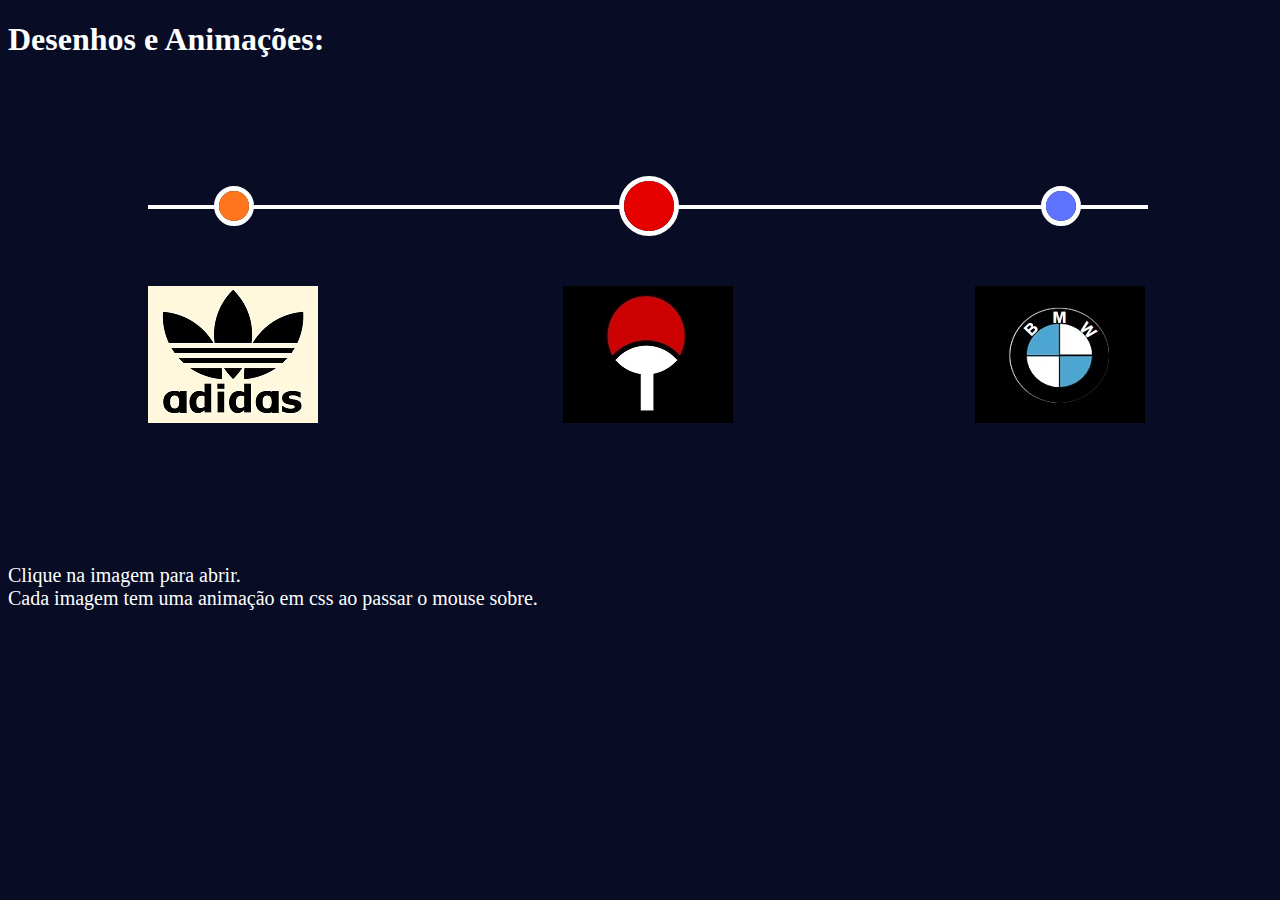
==== index.html @ 672aa7b4 "Git pages" ====
<!DOCTYPE html>
<html lang="en">
<head>
    <meta charset="UTF-8">
    <meta name="viewport" content="width=device-width, initial-scale=1.0">
    <title>Desenhos e Animações em CSS</title>
    <link rel="stylesheet" href="index.css">
</head>
<body>
    <h1>Desenhos e Animações:</h1>

    <div class="line"></div>

    <a href="src/Logo_ADIDAS/adidas.html" target="_blank">
        <div class="adidas">
            <div class="case1"></div>
            <div class="item1"></div>
        </div>
    </a>

    
    <a href="src/Logo_BMW/bmw.html" target="_blank">
        <div class="bmw">
            <div class="case2"></div>
            <div class="item2"></div>
        </div>
    </a>

    <a href="src/Uchiha_symbol/uchiha.html" target="_blank">
        <div class="uchiha">
            <div class="case3"></div>
            <div class="item3"></div>
        </div>
    </a>

    <footer>Clique na imagem para abrir. <br> Cada imagem tem uma animação em css ao passar o mouse sobre.</footer>
</body>
</html>
---- index.css ----
body{
    text-align: center;
    color: white;
    background-color: rgb(8, 12, 37);
}

h1{
    text-align: left;
}

footer {
    text-align: left;
    font-size: 20px;
    margin-top: calc(40%);
}

.line{
    position: absolute;
    margin-top: 125px;
    margin-left: calc(50% - 500px);
    width: 1000px;
    height: 1px;
    border-top: solid white 4px;
}

.adidas{
    position: absolute;
    background-image: url(src/adidas.jpg);
    width: 170px;
    height: 137px;
    margin-left:  calc(50% - 500px);
    margin-top: 206px;
}

.case1{
    position: absolute;
    content: "";
    width: 30px;
    height: 30px;
    border-radius: 50%;
    background-color: rgb(8, 12, 37);
    border: solid white 5px;
    margin-top: -100px;
    margin-left: 66px;
}

.item1{
    position: absolute;
    width: 30px;
    height: 30px;
    margin-top: 20px;
    border-radius: 50%;
    background-color: rgb(255, 118, 29);
    margin-top: -95px;
    margin-left: 71px;
    animation: girar 0.5s;
    animation-iteration-count: infinite;
    animation-play-state: paused;
}

.adidas:hover .item1{
    animation-play-state: running;
}

@keyframes girar{
    100%{ transform: rotateY(180deg);}
}

.uchiha{
    position: absolute;
    background-image: url(src/uchiha.jpg);
    width: 170px;
    height: 137px;
    margin-left:  calc(50% - 85px);
    margin-top: 206px;
}

.case3{
    position: absolute;
    content: "";
    width: 50px;
    height: 50px;
    border-radius: 50%;
    background-color: rgb(8, 12, 37);
    border: solid white 5px;
    margin-top: -110px;
    margin-left: 56px;
}

.item3{
    position: absolute;
    width: 50px;
    height: 50px;
    margin-top: 20px;
    border-radius: 50%;
    background-color: rgb(230, 0, 0);
    margin-top: -105px;
    margin-left: 61px;
    animation: girar 0.5s;
    animation-iteration-count: infinite;
    animation-play-state: paused;
}

.uchiha:hover .item3{
    animation-play-state: running;
}

.bmw{
    position: absolute;
    background-image: url(src/bmw.jpg);
    width: 170px;
    height: 137px;
    margin-left:  calc(50% + 327px);
    margin-top: 206px;
}

.case2{
    position: absolute;
    content: "";
    width: 30px;
    height: 30px;
    border-radius: 50%;
    background-color: rgb(8, 12, 37);
    border: solid white 5px;
    margin-top: -100px;
    margin-left: 66px;
}

.item2{
    position: absolute;
    width: 30px;
    height: 30px;
    margin-top: 20px;
    border-radius: 50%;
    background-color: rgb(94, 115, 255);
    margin-top: -95px;
    margin-left: 71px;
    animation: girar 0.5s;
    animation-iteration-count: infinite;
    animation-play-state: paused;
}

.bmw:hover .item2{
    animation-play-state: running;
}
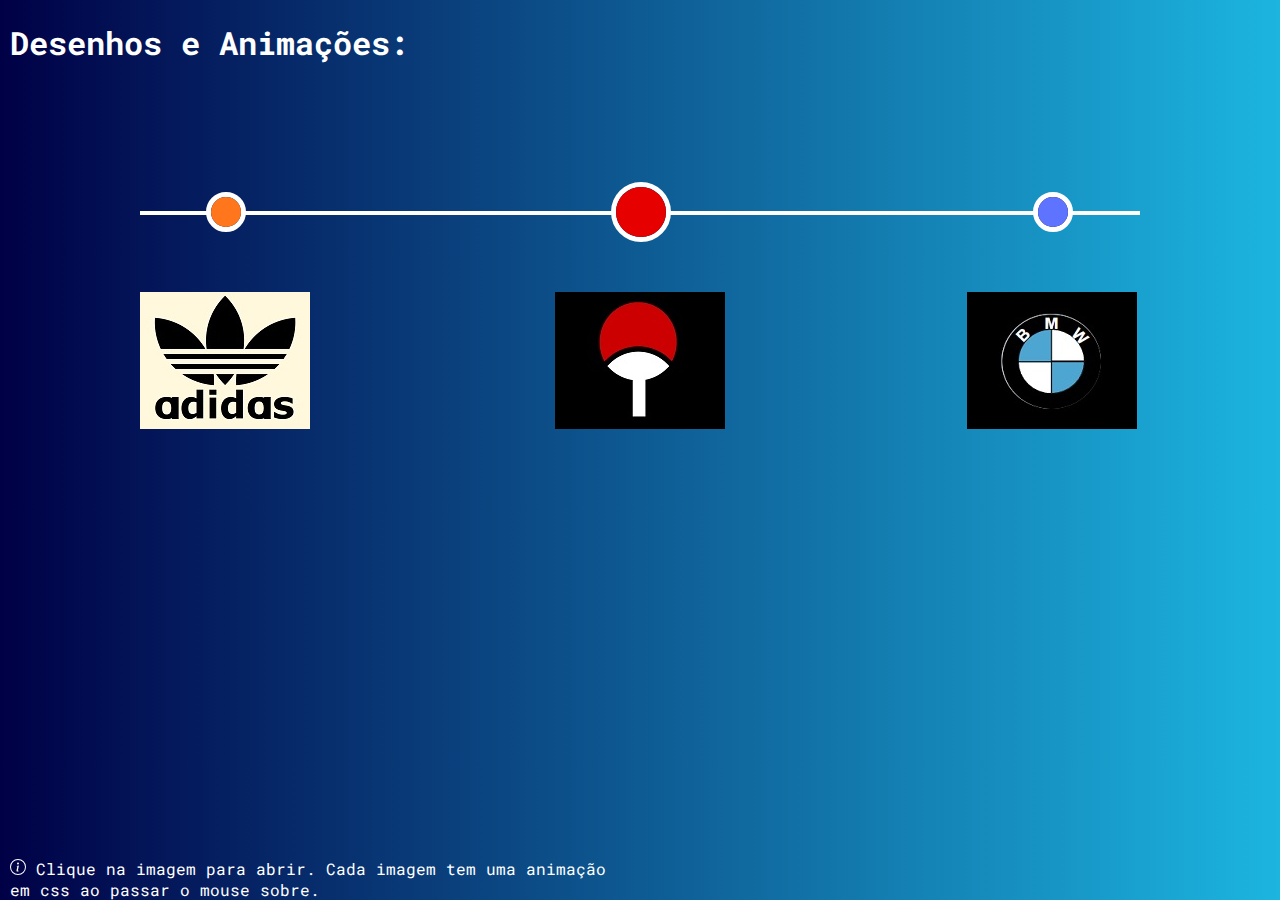
==== commit 85296af4: "some modifications" ====
--- a/index.html
+++ b/index.html
@@ -1,38 +1,55 @@
 <!DOCTYPE html>
 <html lang="en">
+
 <head>
     <meta charset="UTF-8">
     <meta name="viewport" content="width=device-width, initial-scale=1.0">
     <title>Desenhos e Animações em CSS</title>
     <link rel="stylesheet" href="index.css">
+    <link rel="preconnect" href="https://fonts.googleapis.com">
+    <link rel="preconnect" href="https://fonts.gstatic.com" crossorigin>
+    <link href="https://fonts.googleapis.com/css2?family=Roboto+Mono:wght@100&display=swap" rel="stylesheet">
 </head>
+
 <body>
     <h1>Desenhos e Animações:</h1>
+   
+    <div class="animations">
+        <div class="line"></div>
 
-    <div class="line"></div>
-
-    <a href="src/Logo_ADIDAS/adidas.html" target="_blank">
-        <div class="adidas">
-            <div class="case1"></div>
-            <div class="item1"></div>
-        </div>
-    </a>
+        <a href="src/Logo_ADIDAS/adidas.html" target="_blank">
+            <div class="adidas">
+                <div class="case1"></div>
+                <div class="item1"></div>
+            </div>
+        </a>
+    
+    
+        <a href="src/Logo_BMW/bmw.html" target="_blank">
+            <div class="bmw">
+                <div class="case2"></div>
+                <div class="item2"></div>
+            </div>
+        </a>
+    
+        <a href="src/Uchiha_symbol/uchiha.html" target="_blank">
+            <div class="uchiha">
+                <div class="case3"></div>
+                <div class="item3"></div>
+            </div>
+        </a>
+    
+    </div>
 
     
-    <a href="src/Logo_BMW/bmw.html" target="_blank">
-        <div class="bmw">
-            <div class="case2"></div>
-            <div class="item2"></div>
-        </div>
-    </a>
+    <footer>
+        <svg xmlns="http://www.w3.org/2000/svg" width="16" height="16" fill="currentColor" class="bi bi-info-circle" viewBox="0 0 16 16">
+            <path d="M8 15A7 7 0 1 1 8 1a7 7 0 0 1 0 14zm0 1A8 8 0 1 0 8 0a8 8 0 0 0 0 16z"/>
+            <path d="m8.93 6.588-2.29.287-.082.38.45.083c.294.07.352.176.288.469l-.738 3.468c-.194.897.105 1.319.808 1.319.545 0 1.178-.252 1.465-.598l.088-.416c-.2.176-.492.246-.686.246-.275 0-.375-.193-.304-.533L8.93 6.588zM9 4.5a1 1 0 1 1-2 0 1 1 0 0 1 2 0z"/>
+          </svg>
+        Clique na imagem para abrir.
+        Cada imagem tem uma animação em css ao passar o mouse sobre.
+    </footer>
+</body>
 
-    <a href="src/Uchiha_symbol/uchiha.html" target="_blank">
-        <div class="uchiha">
-            <div class="case3"></div>
-            <div class="item3"></div>
-        </div>
-    </a>
-
-    <footer>Clique na imagem para abrir. <br> Cada imagem tem uma animação em css ao passar o mouse sobre.</footer>
-</body>
 </html>--- a/index.css
+++ b/index.css
@@ -1,17 +1,34 @@
 body{
-    text-align: center;
+    margin: 0;
+    padding: 0;
+    display: flex;
+    flex-direction: column;
+    width: 100vw;
+    height: 100vh;
+    flex-wrap: nowrap;
     color: white;
-    background-color: rgb(8, 12, 37);
+    background: linear-gradient(to right, rgb(0, 0, 70), rgb(28, 181, 224));
+    font-family: 'Roboto Mono', monospace;
+    justify-content: space-between;
+    overflow: hidden;
 }
 
 h1{
-    text-align: left;
+    width: 600px;
+    height: auto;
+    margin-left: 10px;
 }
 
 footer {
-    text-align: left;
-    font-size: 20px;
-    margin-top: calc(40%);
+    width: 600px;
+    height: auto;
+    margin-left: 10px;
+    justify-self: flex-end;
+}
+
+.animations{
+    width: 100%;
+    height: 100%;
 }
 
 .line{
@@ -42,6 +59,7 @@
     border: solid white 5px;
     margin-top: -100px;
     margin-left: 66px;
+    perspective: 1em;
 }
 
 .item1{
@@ -53,7 +71,7 @@
     background-color: rgb(255, 118, 29);
     margin-top: -95px;
     margin-left: 71px;
-    animation: girar 0.5s;
+    animation: girar 1s;
     animation-iteration-count: infinite;
     animation-play-state: paused;
 }
